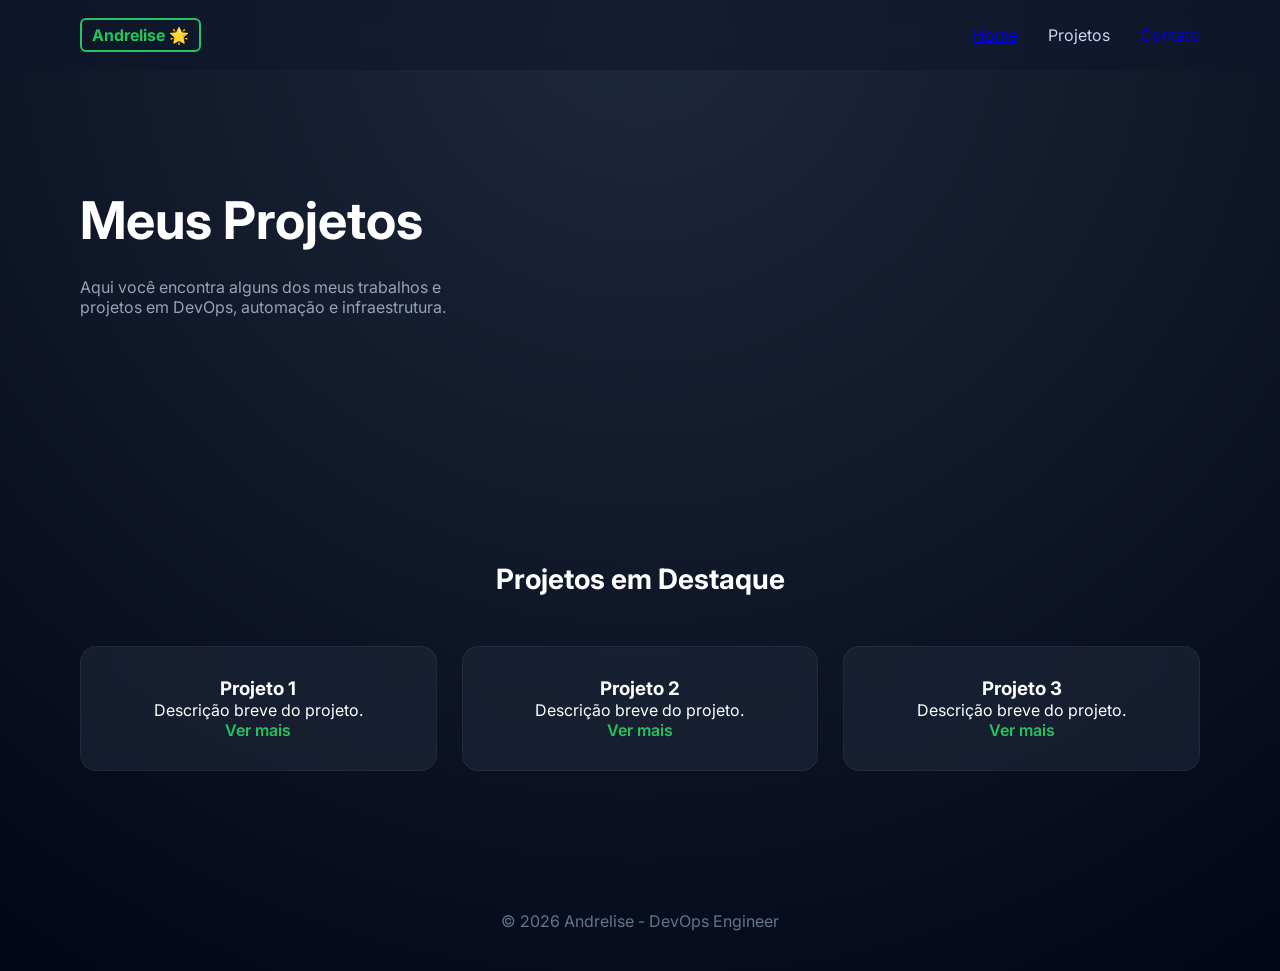
==== projects.html @ 03128510 "Criando pág de projetos" ====
<!doctype html>
<html lang="pt-BR">
  <head>
    <meta charset="UTF-8" />
    <meta name="viewport" content="width=device-width, initial-scale=1.0" />
    <link
      rel="icon"
      href="data:image/svg+xml,<svg xmlns=%22http://www.w3.org/2000/svg%22 viewBox=%220 0 100 100%22><text y=%22.9em%22 font-size=%2290%22>🚀</text></svg>"
    />
    <title>Andrelise | Projetos</title>

    <!-- Google Fonts -->
    <link
      href="https://fonts.googleapis.com/css2?family=Inter:wght@300;400;600;700&display=swap"
      rel="stylesheet"
    />

    <link rel="stylesheet" href="./styles.css" />
  </head>
  <body>
    <header class="navbar">
      <div class="logo">
        <span class="logo-box">Andrelise 🌟</span>
        <!-- <span class="logo-text">PORTFOLIO</span> -->
      </div>

      <nav>
        <ul>
          <li><a href="index.html">Home</a></li>
          <!-- <li>Sobre</li>k -->
          <li class="active">Projetos</li>
          <!-- <li>Skills</li> -->
          <li class="contact-link">
            <a
              href="https://www.linkedin.com/in/andrelise-pinheiro"
              target="_blank"
              >Contato</a
            >
          </li>
        </ul>
      </nav>
    </header>

    <section class="hero">
      <div class="hero-text">
        <h1>Meus Projetos</h1>
        <p class="description">
          Aqui você encontra alguns dos meus trabalhos e projetos em DevOps,
          automação e infraestrutura.
        </p>
      </div>
    </section>

    <section class="projects">
      <h2>Projetos em Destaque</h2>
      <div class="projects-grid">
        <div class="project-card">
          <h3>Projeto 1</h3>
          <p>Descrição breve do projeto.</p>
          <a href="#" class="project-link">Ver mais</a>
        </div>
        <div class="project-card">
          <h3>Projeto 2</h3>
          <p>Descrição breve do projeto.</p>
          <a href="#" class="project-link">Ver mais</a>
        </div>
        <div class="project-card">
          <h3>Projeto 3</h3>
          <p>Descrição breve do projeto.</p>
          <a href="#" class="project-link">Ver mais</a>
        </div>
      </div>
    </section>

    <footer>
      <p>© 2026 Andrelise - DevOps Engineer</p>
    </footer>

    <script src="./script.js"></script>
  </body>
</html>
---- styles.css ----
:root {
  --primary: #4f46e5;
  --secondary: #22c55e;
  --dark: #0f172a;
  --light: #f8fafc;
  --gray: #64748b;
  --gradient: linear-gradient(135deg, #4f46e5, #22c55e);
}

* {
  margin: 0;
  padding: 0;
  box-sizing: border-box;
  font-family: "Inter", sans-serif;
}

body {
  background: radial-gradient(circle at top, #1e293b, #020617);
  color: white;
  overflow-x: hidden;
}

/* NAVBAR */
.navbar {
  display: flex;
  justify-content: space-between;
  align-items: center;
  padding: 25px 80px;
  position: sticky;
  top: 0;
  backdrop-filter: blur(10px);
  background: rgba(15, 23, 42, 0.6);
}

.logo-box {
  border: 2px solid var(--secondary);
  padding: 5px 10px;
  font-weight: bold;
  color: var(--secondary);
  border-radius: 6px;
}

.logo-text {
  margin-left: 10px;
  font-weight: 600;
  letter-spacing: 2px;
}

/* NAV */
nav ul {
  display: flex;
  gap: 30px;
  list-style: none;
}

nav li {
  cursor: pointer;
  position: relative;
  color: #cbd5f5;
}
/* 
nav a {
  text-decoration: none;
  color: inherit;
} */

nav li::after {
  content: "";
  position: absolute;
  width: 0%;
  height: 2px;
  bottom: -6px;
  left: 0;
  background: var(--gradient);
  transition: 0.3s;
}

nav li:hover::after {
  width: 100%;
}

nav li.contact-link a,
nav li.contact-link a:visited {
  text-decoration: none;
  /* color: #FFFFFF; /* Coloque a cor que combina com o seu menu */
}

nav li.contact-link a:hover {
  color: #CCCCCC; /* Uma cor um pouco diferente ao passar o mouse */
}

/* HERO */
.hero {
  display: flex;
  justify-content: space-between;
  align-items: center;
  padding: 120px 80px;
}

.subtitle {
  color: var(--secondary);
  font-weight: 600;
  margin-bottom: 10px;
}

.hero h1 {
  font-size: 52px;
  line-height: 1.2;
}

.hero h1 span {
  background: var(--gradient);
  -webkit-background-clip: text;
  -webkit-text-fill-color: transparent;
}

.description {
  margin: 25px 0;
  color: #94a3b8;
  max-width: 420px;
}

/* BOTÕES */
.buttons {
  display: flex;
  gap: 15px;
}

button {
  padding: 14px 28px;
  border-radius: 8px;
  cursor: pointer;
  transition: 0.3s;
  font-weight: 500;
}

.primary {
  background: var(--gradient);
  border: none;
  color: white;
  box-shadow: 0 10px 30px rgba(79, 70, 229, 0.4);
}

.primary:hover {
  transform: translateY(-2px) scale(1.03);
}

.secondary {
  background: transparent;
  border: none;
  color: #cbd5f5;
  padding: 14px 28px;
}

.secondary:hover {
  color: var(--secondary);
}

a.secondary {
  display: inline-block;
  padding: 14px 28px;
  border-radius: 8px;
  background: transparent;
  border: 1px solid #334155;
  color: #cbd5f5;
  transition: 0.3s;
  text-decoration: none;
  font-weight: 500;
  cursor: pointer;
}

a.secondary:hover {
  color: var(--secondary);
}

/* IMAGE */
.hero-image img {
  width: 420px;
  border-radius: 20px;
  box-shadow: 0 25px 60px rgba(0, 0, 0, 0.6);
  transition: 0.4s;
}

.hero-image img:hover {
  transform: scale(1.03) rotate(1deg);
}

/* SKILLS */
.skills {
  padding: 100px 80px;
  text-align: center;
}

.skills h2 {
  margin-bottom: 50px;
  font-size: 28px;
}

.skills-grid {
  display: grid;
  grid-template-columns: repeat(auto-fit, minmax(160px, 1fr));
  gap: 25px;
}

.card {
  background: rgba(30, 41, 59, 0.6);
  padding: 30px;
  border-radius: 16px;
  backdrop-filter: blur(10px);
  border: 1px solid rgba(255, 255, 255, 0.05);
  transition: 0.3s;
}

.card:hover {
  transform: translateY(-8px);
  background: linear-gradient(
    135deg,
    rgba(79, 70, 229, 0.2),
    rgba(34, 197, 94, 0.2)
  );
}

/* PROJECTS */
.projects {
  padding: 100px 80px;
  text-align: center;
}

.projects h2 {
  margin-bottom: 50px;
  font-size: 28px;
}

.projects-grid {
  display: grid;
  grid-template-columns: repeat(auto-fit, minmax(300px, 1fr));
  gap: 25px;
}

.project-card {
  background: rgba(30, 41, 59, 0.6);
  padding: 30px;
  border-radius: 16px;
  backdrop-filter: blur(10px);
  border: 1px solid rgba(255, 255, 255, 0.05);
  transition: 0.3s;
}

.project-card:hover {
  transform: translateY(-8px);
  background: linear-gradient(
    135deg,
    rgba(79, 70, 229, 0.2),
    rgba(34, 197, 94, 0.2)
  );
}

.project-link {
  color: var(--secondary);
  text-decoration: none;
  font-weight: 600;
}

.project-link:hover {
  text-decoration: underline;
}

/* FOOTER */
footer {
  text-align: center;
  padding: 40px;
  color: #64748b;
}

/* RESPONSIVO */
@media (max-width: 900px) {
  .hero {
    flex-direction: column;
    text-align: center;
  }

  .hero-image {
    margin-top: 40px;
  }

  .navbar {
    padding: 20px;
  }
}
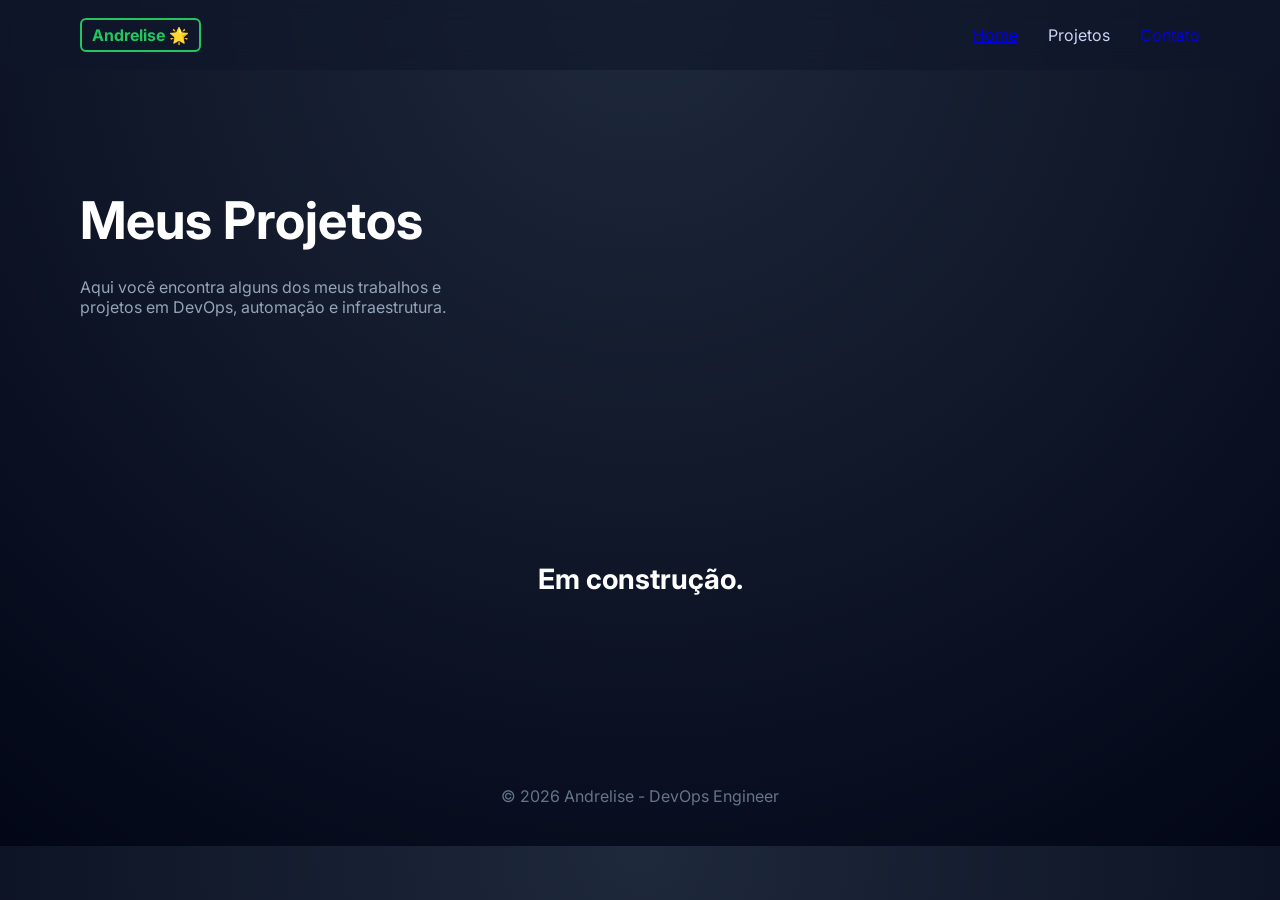
==== commit c1ff3e61: "Ajustando a página de projetos" ====
--- a/projects.html
+++ b/projects.html
@@ -52,8 +52,8 @@
     </section>
 
     <section class="projects">
-      <h2>Projetos em Destaque</h2>
-      <div class="projects-grid">
+      <h2>Em construção.</h2>
+      <!-- <div class="projects-grid">
         <div class="project-card">
           <h3>Projeto 1</h3>
           <p>Descrição breve do projeto.</p>
@@ -69,7 +69,7 @@
           <p>Descrição breve do projeto.</p>
           <a href="#" class="project-link">Ver mais</a>
         </div>
-      </div>
+      </div> -->
     </section>
 
     <footer>
